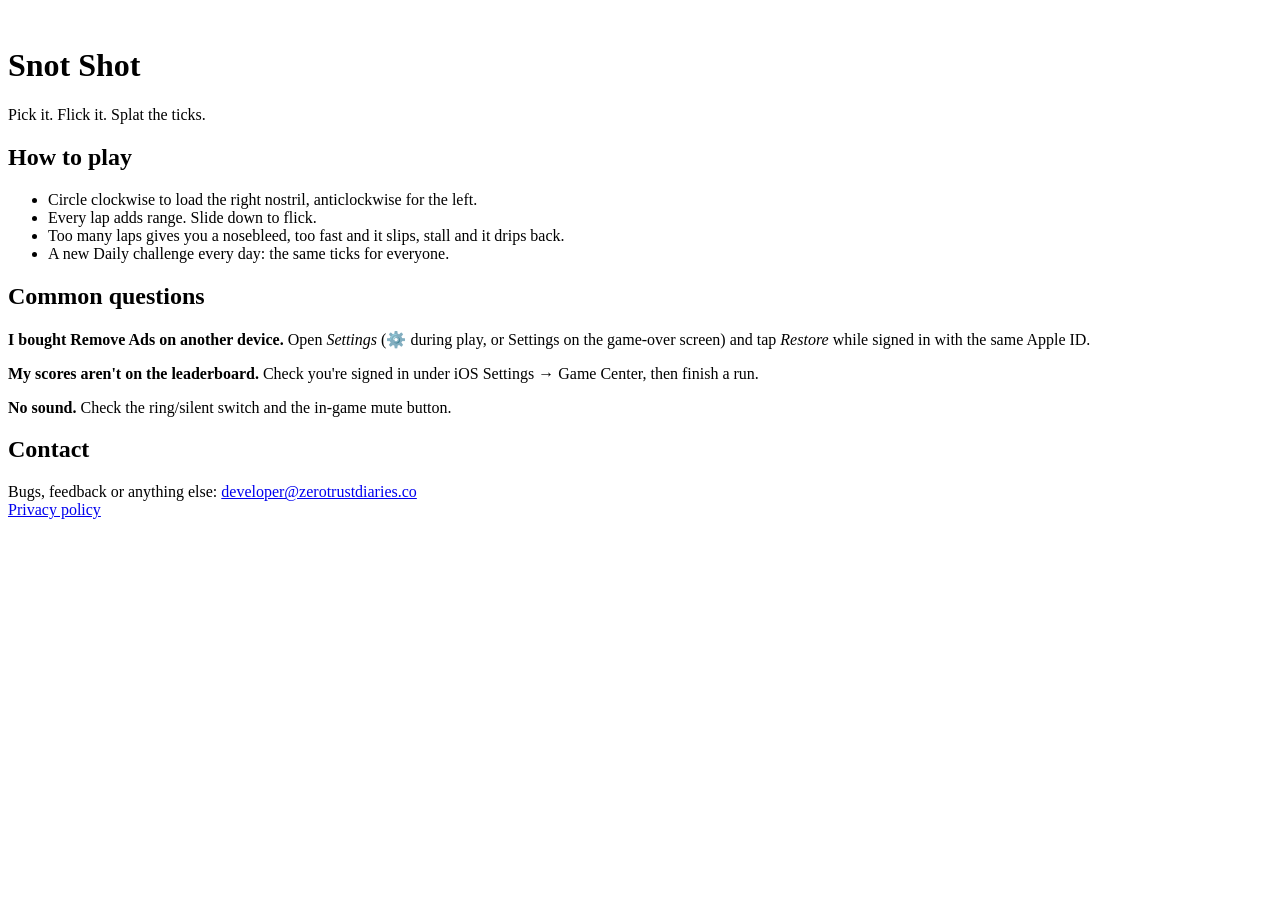
==== snotshot/index.html @ 69c9f269 "Support page: Restore lives in Settings Co-Authored-By: Claude Opus 5.5 <noreply@anthropic.com>" ====
<!doctype html>
<html lang="en">
<head>
<meta charset="utf-8">
<meta name="viewport" content="width=device-width,initial-scale=1">
<title>Snot Shot Support</title>
<link rel="stylesheet" href="style.css">
</head>
<body>
<main>
<header><img src="icon.png" alt=""><div><h1>Snot Shot</h1><div class="muted">Pick it. Flick it. Splat the ticks.</div></div></header>

<h2>How to play</h2>
<ul>
<li>Circle clockwise to load the right nostril, anticlockwise for the left.</li>
<li>Every lap adds range. Slide down to flick.</li>
<li>Too many laps gives you a nosebleed, too fast and it slips, stall and it drips back.</li>
<li>A new Daily challenge every day: the same ticks for everyone.</li>
</ul>

<h2>Common questions</h2>
<p><strong>I bought Remove Ads on another device.</strong> Open <em>Settings</em> (⚙️ during play, or Settings on the game-over screen) and tap <em>Restore</em> while signed in with the same Apple ID.</p>
<p><strong>My scores aren't on the leaderboard.</strong> Check you're signed in under iOS Settings → Game Center, then finish a run.</p>
<p><strong>No sound.</strong> Check the ring/silent switch and the in-game mute button.</p>

<h2>Contact</h2>
<div class="card">Bugs, feedback or anything else: <a href="mailto:developer@zerotrustdiaries.co">developer@zerotrustdiaries.co</a></div>

<footer><a href="privacy.html">Privacy policy</a></footer>
</main>
</body>
</html>
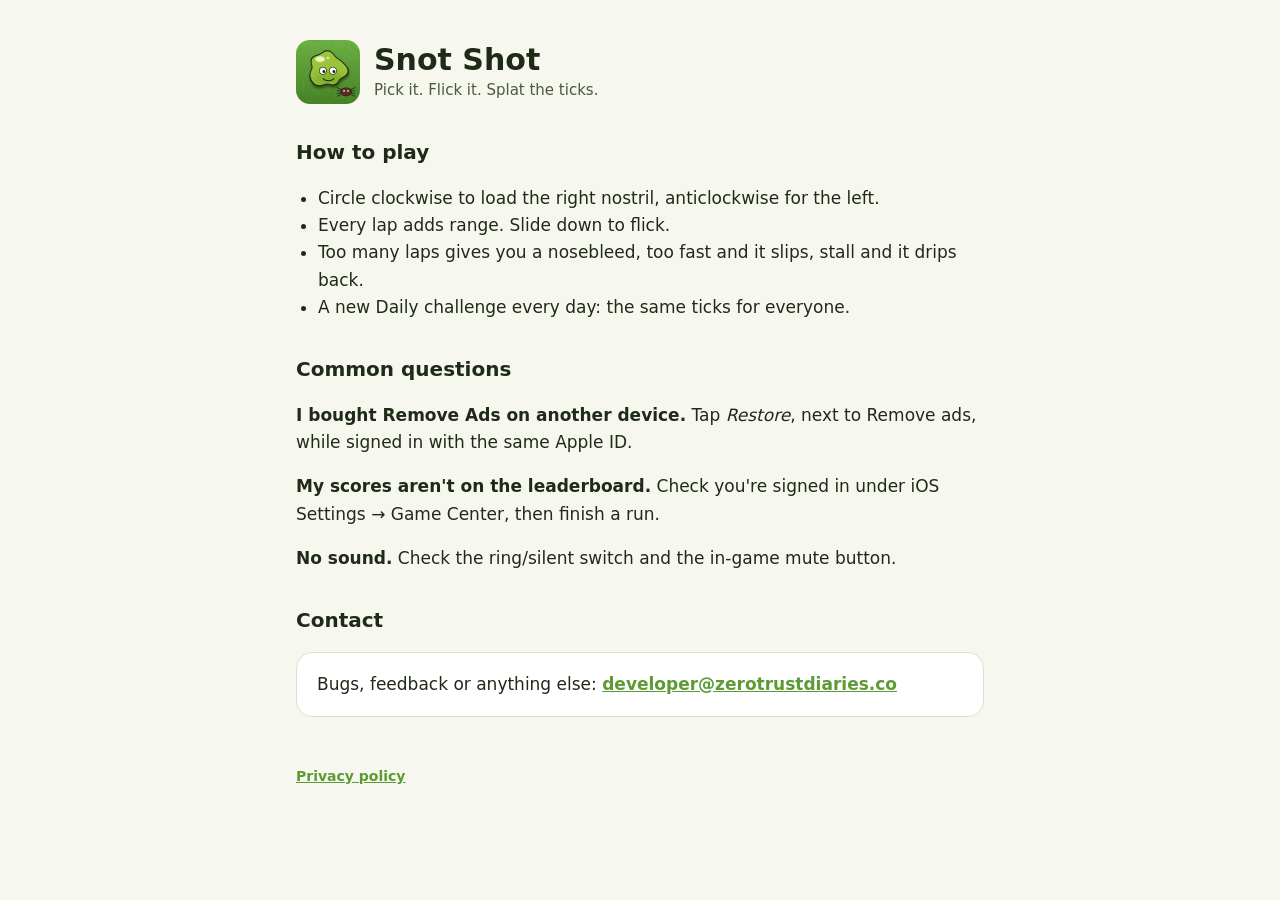
==== commit 43d02d5b: "Snot Shot support, privacy policy and app-ads.txt Co-Authored-By: Claude Opus 5.5 <noreply@anthropic" ====
--- a/snotshot/index.html
+++ b/snotshot/index.html
@@ -19,7 +19,7 @@
 </ul>
 
 <h2>Common questions</h2>
-<p><strong>I bought Remove Ads on another device.</strong> Open <em>Settings</em> (⚙️ during play, or Settings on the game-over screen) and tap <em>Restore</em> while signed in with the same Apple ID.</p>
+<p><strong>I bought Remove Ads on another device.</strong> Tap <em>Restore</em>, next to Remove ads, while signed in with the same Apple ID.</p>
 <p><strong>My scores aren't on the leaderboard.</strong> Check you're signed in under iOS Settings → Game Center, then finish a run.</p>
 <p><strong>No sound.</strong> Check the ring/silent switch and the in-game mute button.</p>
 
--- a/snotshot/style.css
+++ b/snotshot/style.css
@@ -0,0 +1,15 @@
+:root{--bg:#f6f8ef;--ink:#1f2b18;--muted:#4a5a3f;--accent:#5c9a33;--card:#ffffff;--line:#d9e3c8}
+@media (prefers-color-scheme:dark){:root{--bg:#141a10;--ink:#eef4e4;--muted:#b4c2a6;--accent:#a6d83c;--card:#1d2517;--line:#2e3a25}}
+*{box-sizing:border-box}
+body{margin:0;background:var(--bg);color:var(--ink);font:17px/1.6 -apple-system,BlinkMacSystemFont,"Segoe UI",system-ui,sans-serif}
+main{max-width:720px;margin:0 auto;padding:40px 16px 64px}
+header{display:flex;align-items:center;gap:14px;margin-bottom:28px}
+header img{width:64px;height:64px;border-radius:14px}
+h1{font-size:30px;line-height:1.2;margin:0}
+h2{font-size:20px;margin:32px 0 8px}
+p,li{color:var(--ink)}
+.muted{color:var(--muted);font-size:15px}
+a{color:var(--accent);font-weight:600}
+.card{background:var(--card);border:1px solid var(--line);border-radius:16px;padding:18px 20px;margin:16px 0}
+ul{padding-left:22px}
+footer{margin-top:48px;color:var(--muted);font-size:14px}
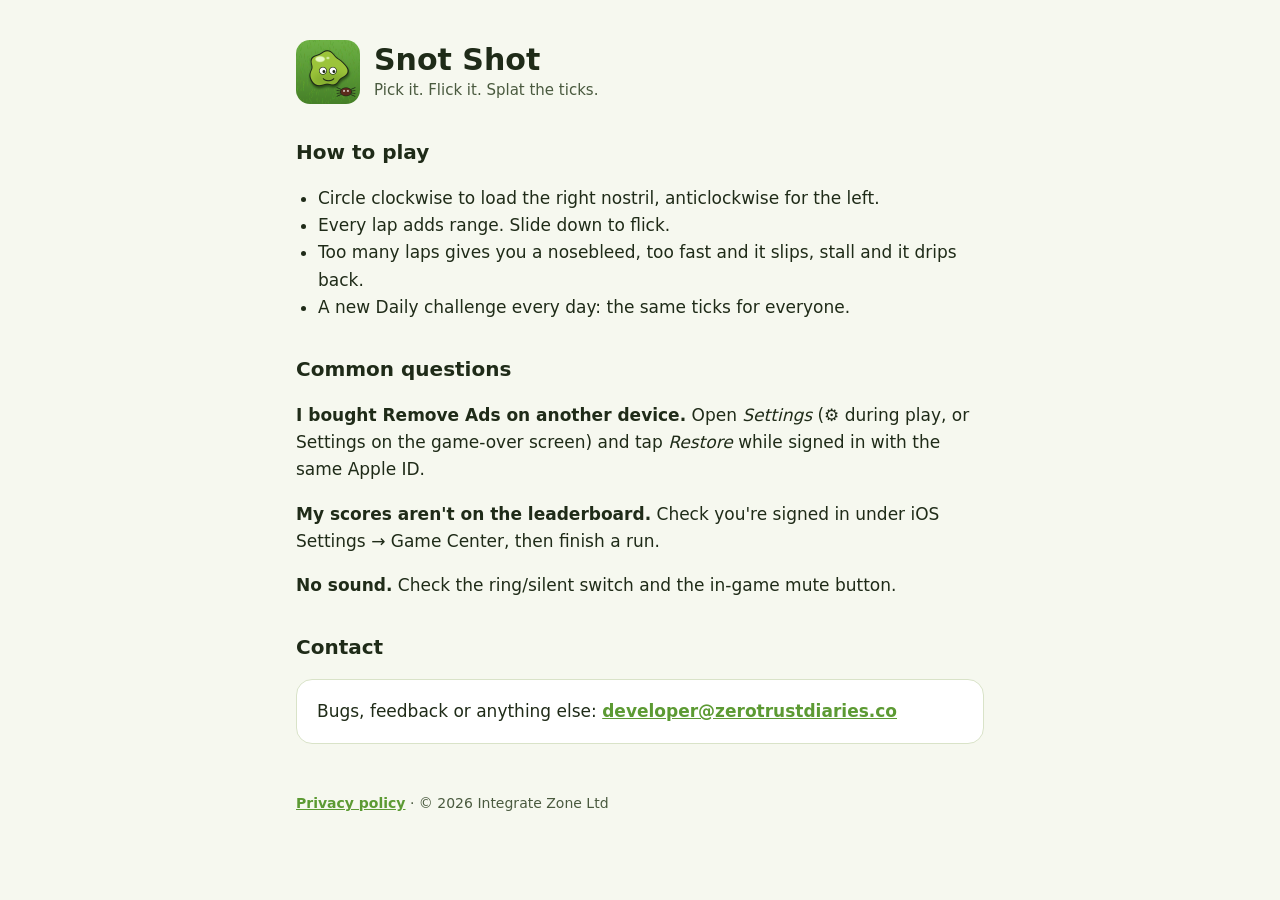
==== commit 960a6c6f: "Name the responsible company: Integrate Zone Ltd (trading as Vibeonz) Co-Authored-By: Claude Opus 5." ====
--- a/snotshot/index.html
+++ b/snotshot/index.html
@@ -19,14 +19,14 @@
 </ul>
 
 <h2>Common questions</h2>
-<p><strong>I bought Remove Ads on another device.</strong> Tap <em>Restore</em>, next to Remove ads, while signed in with the same Apple ID.</p>
+<p><strong>I bought Remove Ads on another device.</strong> Open <em>Settings</em> (⚙️ during play, or Settings on the game-over screen) and tap <em>Restore</em> while signed in with the same Apple ID.</p>
 <p><strong>My scores aren't on the leaderboard.</strong> Check you're signed in under iOS Settings → Game Center, then finish a run.</p>
 <p><strong>No sound.</strong> Check the ring/silent switch and the in-game mute button.</p>
 
 <h2>Contact</h2>
 <div class="card">Bugs, feedback or anything else: <a href="mailto:developer@zerotrustdiaries.co">developer@zerotrustdiaries.co</a></div>
 
-<footer><a href="privacy.html">Privacy policy</a></footer>
+<footer><a href="privacy.html">Privacy policy</a> · © 2026 Integrate Zone Ltd</footer>
 </main>
 </body>
 </html>
